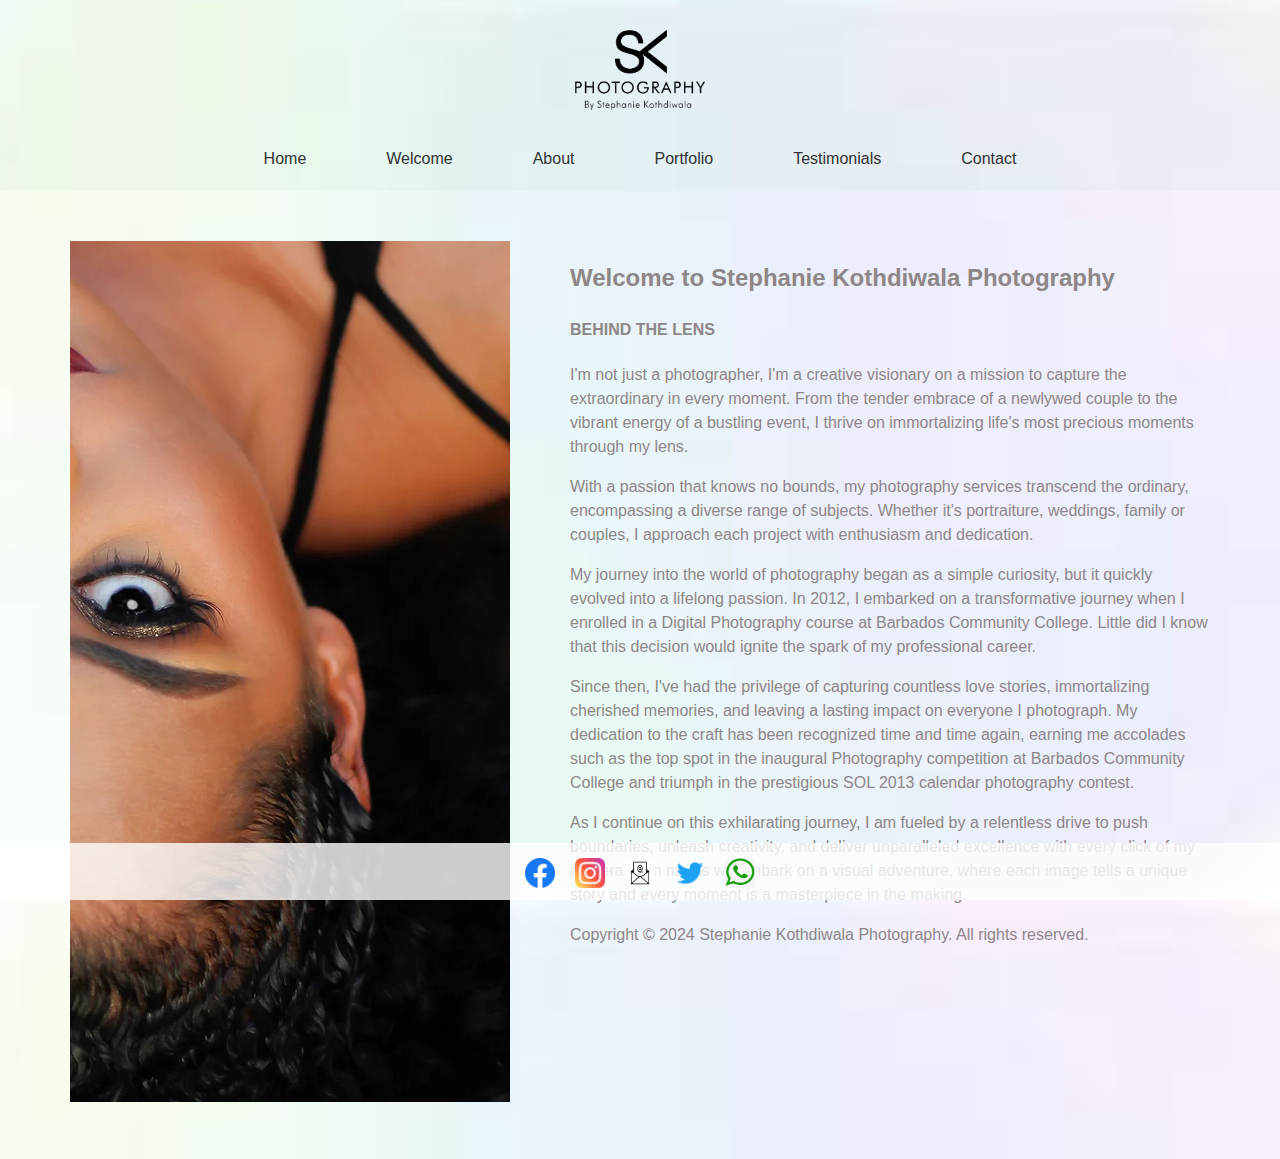
==== about.html @ 561921eb "Add files via upload" ====
<!DOCTYPE html>
<html lang="en">
<head>
    <meta charset="UTF-8">
    <meta name="viewport" content="width=device-width, initial-scale=1.0">
    <title>About the Photographer and Welcome</title>
    <link rel="stylesheet" href="about.css"> 
   
</head>
<body>

    <header>
        <img id="logo" src="skpho.png">
        <nav>
            <a href="index.html">Home</a>
            <a href="welcome.html">Welcome</a>
            <a href="about.html">About</a>
            <div class="dropdown">
                <a href="#">Portfolio</a>
                <div class="dropdown-content">
                    <a href="portraits.html">Portraits</a>
                    <a href="weddings.html">Weddings</a>
                    <a href="family.html">Family</a>
                    <a href="product.html">Product</a>
                    <a href="other.html">Other</a>
                </div>
            </div>   
                <a href="testimonials.html">Testimonials</a>
                <a href="contact.html">Contact</a>
        </nav>
    </header>


<div class="container">
    <div class="column">
           
        <img src="About.jpeg" alt="Photographer Image" alt="Photographer Image">
    </div>
    <div class="column">
        <left><h2>Welcome to Stephanie Kothdiwala Photography</h2></left>
        <p><left><h4>BEHIND THE LENS</h4></left></p>
    
        <p>I'm not just a photographer, I'm a creative visionary on a mission to capture the extraordinary in every moment. 
            From the tender embrace of a newlywed couple to the vibrant energy of a bustling event, I thrive on immortalizing 
            life's most precious moments through my lens.</p>
        <p>With a passion that knows no bounds, my photography services transcend the ordinary, encompassing a diverse range of subjects.
             Whether it's portraiture, weddings, family or couples, I approach each project with enthusiasm and dedication. </p> 
        <p>My journey into the world of photography began as a simple curiosity, but it quickly evolved into a lifelong passion. 
            In 2012, I embarked on a transformative journey when I enrolled in a Digital Photography course at Barbados Community College. 
            Little did I know that this decision would ignite the spark of my professional career.</p>
        <p>Since then, I've had the privilege of capturing countless love stories, immortalizing cherished memories, 
            and leaving a lasting impact on everyone I photograph. My dedication to the craft has been recognized time and time again, 
            earning me accolades such as the top spot in the inaugural Photography competition at Barbados Community College and triumph 
            in the prestigious SOL 2013 calendar photography contest.</p>
        <p>As I continue on this exhilarating journey, I am fueled by a relentless drive to push boundaries, unleash creativity, 
            and deliver unparalleled excellence with every click of my camera. Join me as we embark on a visual adventure, 
            where each image tells a unique story and every moment is a masterpiece in the making.</p>   
      

        <p>Copyright &copy; 2024 Stephanie Kothdiwala Photography. All rights reserved.</p>
    </div>
</div>



<footer>
    <div class="social-icons">
        <a href="https://www.facebook.com/stephaniekothdiwalaphotography/" target="_blank">
            <img src="facebook-icon.png" alt="Facebook" width="30" height="30">
        </a>
        <a href="https://www.instagram.com/stephaniekothdiwalaphotography/" target="_blank">
            <img src="instagram-icon.png" alt="Instagram" width="30" height="30">
        </a>
        <a href="mailto:stephaniekothdiwala@gmail.com" target="_blank">
            <img src="emailBW.png" alt="Email" width="30" height="30">
        </a>
        <a href="https://twitter.com/" target="_blank">
            <img src="twitter-icon.png" alt="Twitter" width="30" height="30">
        </a>
        <a href="https://api.whatsapp.com/send?phone=12345678910" target="_blank">
            <img src="whatsapp-logo.png" alt="WhatsApp" width="30" height="30">
        </a>   
        
    </div>

</footer>

</body>
</html>
---- about.css ----
body {
    margin: 0;
    padding: 0;
    font-family: Verdana, sans-serif;
    background-image: url('pastelbg.jpeg');
    background-size: cover;
    background-position: center;
    height: 100vh;
    color: #8d8787;
    
}

header, footer {
    background-color: rgba(188, 235, 207, 0.15);
    padding: 20px 0;
    text-align: center;

}

#logo {
    width: 10%; /* Relative width */
    color: #8d8787;
    height: auto;
    padding: 10px 0;
    width: 130px;
}

.header {
    background-color: rgba(188, 235, 207, 0.15);
    padding: 20px 0;
    text-align: center;
}
.dropbtn {
    background-color: #04AA6D;
    color: white;
    padding: 16px;
    font-size: 16px;
    border: none;
  }
  
  .dropdown {
    position: relative;
    display: inline-block;
  }
  
  .dropdown-content {
    display: none;
    position: absolute;
    background-color: transparent;
    min-width: 160px;
    box-shadow: 0px 8px 16px 0px rgba(0,0,0,0.2);
    z-index: 1;
  }
  
  .dropdown-content a {
    color: black;
    padding: 12px 16px;
    text-decoration: none;
    display: block;
  }
  
  .dropdown-content a:hover {background-color: #ddd;}
  
  .dropdown:hover .dropdown-content {display: block;}
  
  .dropdown:hover .dropbtn {background-color: #3e8e41;}

nav {
    margin-top: 20px;
    display: flex; /* Flexbox */
    justify-content: center; /* Center items horizontally */
}

nav a {
    text-decoration: none;
    color: #333;
    margin: 0 40px;
}

nav ul {
    list-style-type: none;
    padding: 0;
    margin: 0;
}
nav ul li {
    display: inline; /* Display menu items horizontally */
    margin-right: 20px; /* Add spacing between menu items */
}

/*The following Overall, this code adjusts the layout of the navigation menu when the screen width is 768 pixels or less, making it more suitable 
for smaller screens or mobile devices by stacking menu items vertically and centering them within the navigation container.*/
@media screen and (max-width: 768px) {
    nav {
        flex-direction: column; /* Stack menu items vertically */
        align-items: center; /* Center align vertically */
    }
    
    nav ul li {
        display: block; /* Display menu items vertically */
        margin: 10px 0; /* Add spacing between menu items */
    }
}

body {
    font-family: Arial, sans-serif;
    margin: 0;
    padding: 0;
}
body {
    font-family: Verdana, sans-serif;
    margin: 0;
    padding: 0;
    line-height: 1.5; /* Adjust the line-height value to increase or decrease space between lines */
}
.container {
    width: 1200px; /*Adjust width of entire container*/
    margin:  auto;
    padding: 20px;
    display: flex;
    justify-content: space-between; /* Align columns */
}
.column {
   
        width: auto;
        padding: 30px;
        box-sizing: border-box;
        margin: 0 0px;  /*Add margin for spacing between columns */
        text-align: left;
    }

    .img {
        max-width: 300%; /* Adjust the max-width property to widen the image */
        height: auto; /* Maintain aspect ratio */
        display: block;
        margin: 0 auto;
    }
    
.social-icons {
    display: flex;
    justify-content: center;
    align-items: center;
    margin-top: 10px;
}
.social-icons a {
    margin: 0 10px; /* Adjust margin as needed */

}

footer {
    position: fixed;
    bottom: 0;
    width: 100%;
    background-color: rgba(254, 254, 254, 0.8);
    padding: 5px 0;
    text-align: center;
}

footer a {
    margin: 0 10px;
    color: #333;
}
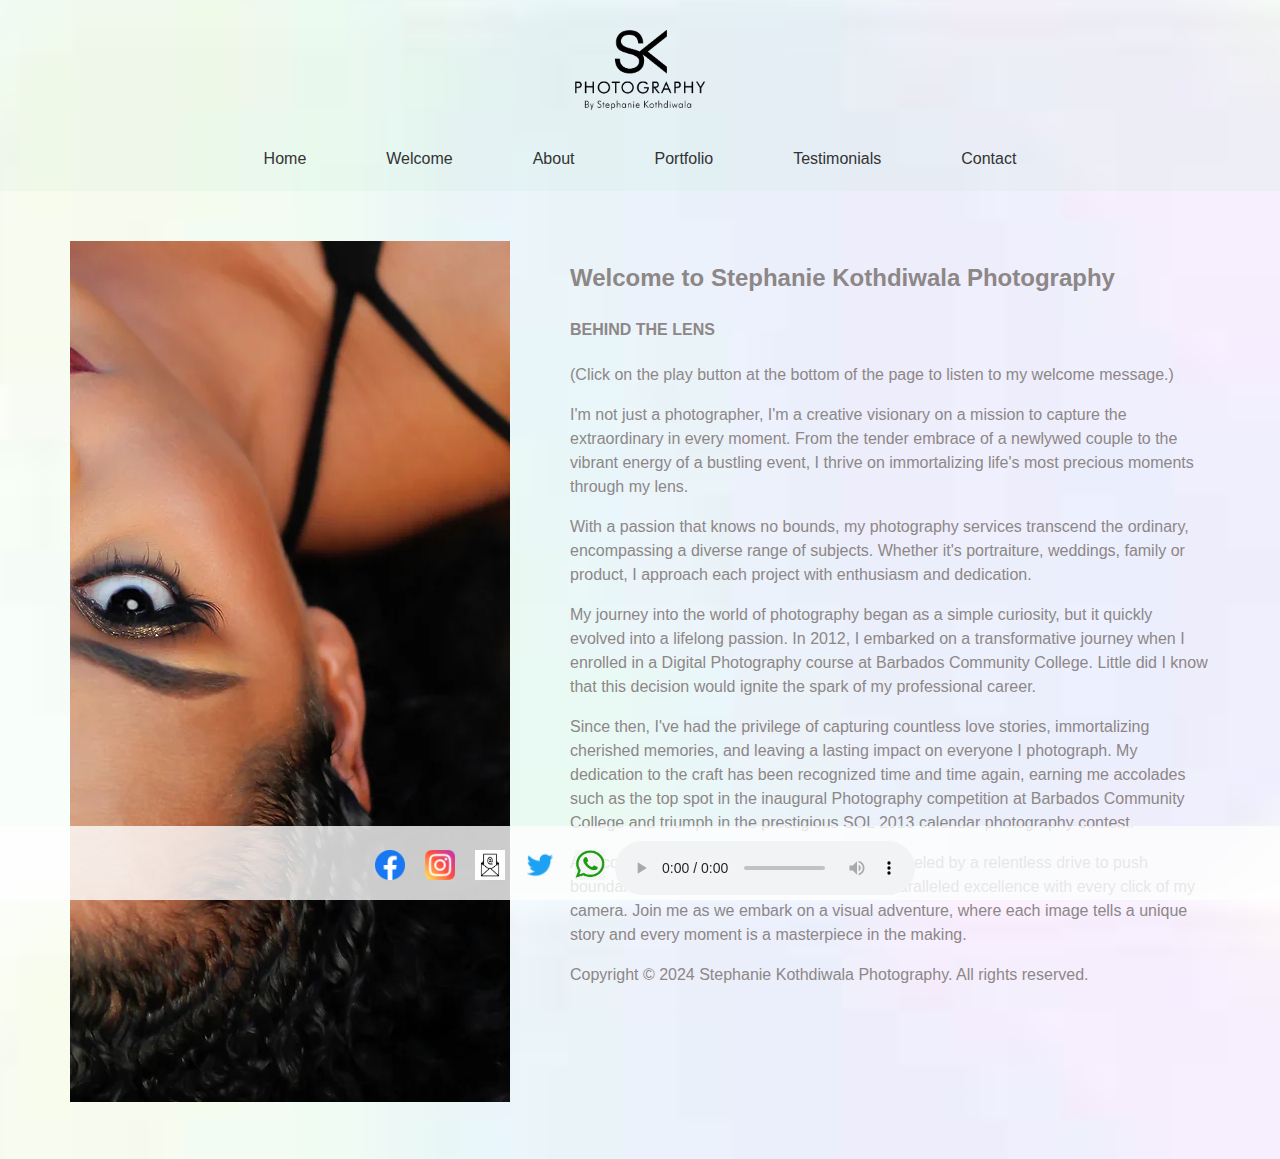
==== commit 86bf617b: "Add files via upload" ====
--- a/about.html
+++ b/about.html
@@ -4,7 +4,7 @@
     <meta charset="UTF-8">
     <meta name="viewport" content="width=device-width, initial-scale=1.0">
     <title>About the Photographer and Welcome</title>
-    <link rel="stylesheet" href="about.css"> 
+    <link rel="stylesheet" href="welcome.css"> 
    
 </head>
 <body>
@@ -39,12 +39,14 @@
     <div class="column">
         <left><h2>Welcome to Stephanie Kothdiwala Photography</h2></left>
         <p><left><h4>BEHIND THE LENS</h4></left></p>
-    
+        
+        <p> (Click on the play button at the bottom of the page to listen to my welcome message.)</p>
+ 
         <p>I'm not just a photographer, I'm a creative visionary on a mission to capture the extraordinary in every moment. 
             From the tender embrace of a newlywed couple to the vibrant energy of a bustling event, I thrive on immortalizing 
             life's most precious moments through my lens.</p>
         <p>With a passion that knows no bounds, my photography services transcend the ordinary, encompassing a diverse range of subjects.
-             Whether it's portraiture, weddings, family or couples, I approach each project with enthusiasm and dedication. </p> 
+             Whether it's portraiture, weddings, family or product, I approach each project with enthusiasm and dedication. </p> 
         <p>My journey into the world of photography began as a simple curiosity, but it quickly evolved into a lifelong passion. 
             In 2012, I embarked on a transformative journey when I enrolled in a Digital Photography course at Barbados Community College. 
             Little did I know that this decision would ignite the spark of my professional career.</p>
@@ -56,8 +58,8 @@
             and deliver unparalleled excellence with every click of my camera. Join me as we embark on a visual adventure, 
             where each image tells a unique story and every moment is a masterpiece in the making.</p>   
       
-
         <p>Copyright &copy; 2024 Stephanie Kothdiwala Photography. All rights reserved.</p>
+        
     </div>
 </div>
 
@@ -79,7 +81,13 @@
         </a>
         <a href="https://api.whatsapp.com/send?phone=12345678910" target="_blank">
             <img src="whatsapp-logo.png" alt="WhatsApp" width="30" height="30">
-        </a>   
+        </a> 
+
+        <audio controls autoplay>
+            <source src="Ayra Starr-Rush.ogg" type="audio/ogg">
+            <source src="Ayra Starr-Rush.mp3" type="audio/mpeg">
+            Your browser does not support the audio element.
+        </audio>   
         
     </div>
 
--- a/welcome.css
+++ b/welcome.css
@@ -0,0 +1,163 @@
+body {
+    margin: 0;
+    padding: 0;
+    font-family: Verdana, sans-serif;
+    background-image: url('pastelbg.jpeg');
+    background-size: cover;
+    background-position: center;
+    height: 100vh;
+    color: #8d8787;
+    
+}
+
+header, footer {
+    background-color: rgba(188, 235, 207, 0.15);
+    padding: 20px 0;
+    text-align: center;
+
+}
+
+#logo {
+    width: 10%; /* Relative width */
+    color: #8d8787;
+    height: auto;
+    padding: 10px 0;
+    width: 130px;
+}
+
+.header {
+    background-color: rgba(188, 235, 207, 0.15);
+    padding: 20px 0;
+    text-align: center;
+}
+.dropbtn {
+    background-color: #04AA6D;
+    color: white;
+    padding: 16px;
+    font-size: 16px;
+    border: none;
+  }
+  
+  .dropdown {
+    position: relative;
+    display: inline-block;
+  }
+  
+  .dropdown-content {
+    display: none;
+    position: absolute;
+    background-color: transparent;
+    min-width: 160px;
+    box-shadow: 0px 8px 16px 0px rgba(0,0,0,0.2);
+    z-index: 1;
+  }
+  
+  .dropdown-content a {
+    color: black;
+    padding: 12px 16px;
+    text-decoration: none;
+    display: block;
+  }
+  
+  .dropdown-content a:hover {background-color: #ddd;}
+  
+  .dropdown:hover .dropdown-content {display: block;}
+  
+  .dropdown:hover .dropbtn {background-color: #3e8e41;}
+
+nav {
+    margin-top: 20px;
+    display: flex; /* Flexbox */
+    justify-content: center; /* Center items horizontally */
+}
+
+nav a {
+    text-decoration: none;
+    color: #333;
+    margin: 0 40px;
+}
+
+nav ul {
+    list-style-type: none;
+    padding: 0;
+    margin: 0;
+}
+nav ul li {
+    display: inline; /* Display menu items horizontally */
+    margin-right: 20px; /* Add spacing between menu items */
+}
+
+/*The following Overall, this code adjusts the layout of the navigation menu when the screen width is 768 pixels or less, making it more suitable 
+for smaller screens or mobile devices by stacking menu items vertically and centering them within the navigation container.*/
+@media screen and (max-width: 768px) {
+    nav {
+        flex-direction: column; /* Stack menu items vertically */
+        align-items: center; /* Center align vertically */
+    }
+    
+    nav ul li {
+        display: block; /* Display menu items vertically */
+        margin: 10px 0; /* Add spacing between menu items */
+    }
+}
+
+body {
+    font-family: Arial, sans-serif;
+    margin: 0;
+    padding: 0;
+}
+body {
+    font-family: Verdana, sans-serif;
+    margin: 0;
+    padding: 0;
+    line-height: 1.5; /* Adjust the line-height value to increase or decrease space between lines */
+}
+.container {
+    width: 1200px; /*Adjust width of entire container*/
+    margin:  auto;
+    padding: 20px;
+    display: flex;
+    justify-content: space-between; /* Align columns */
+}
+.column {
+   
+        width: auto;
+        padding: 30px;
+        box-sizing: border-box;
+        margin: 0 0px;  /*Add margin for spacing between columns */
+        text-align: left;
+    }
+
+    .img {
+        max-width: 300%; /* Adjust the max-width property to widen the image */
+        height: auto; /* Maintain aspect ratio */
+        display: block;
+        margin: 0 auto;
+    }
+    
+.social-icons {
+    display: flex;
+    justify-content: center;
+    align-items: center;
+    margin-top: 10px;
+}
+.social-icons a {
+    margin: 0 10px; /* Adjust margin as needed */
+
+}
+
+footer {
+    position: fixed;
+    bottom: 0;
+    width: 100%;
+    background-color: rgba(254, 254, 254, 0.8);
+    padding: 5px 0;
+    text-align: center;
+}
+
+footer a {
+    margin: 0 10px;
+    color: #333;
+}
+
+
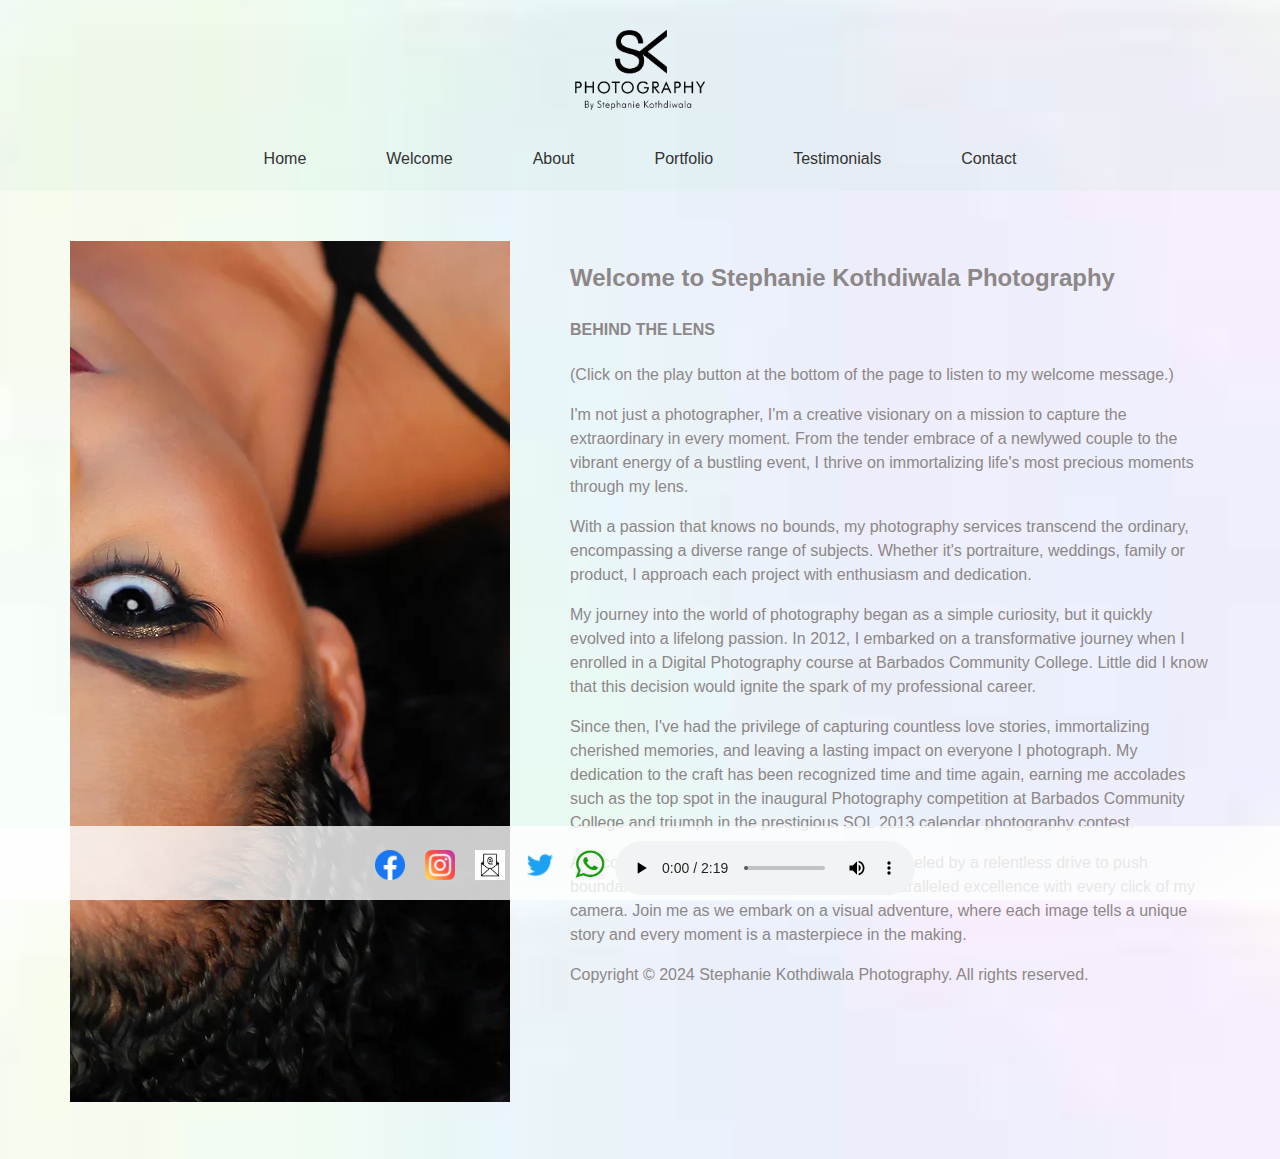
==== commit d6d52bc3: "Add files via upload" ====
--- a/about.html
+++ b/about.html
@@ -84,8 +84,7 @@
         </a> 
 
         <audio controls autoplay>
-            <source src="Ayra Starr-Rush.ogg" type="audio/ogg">
-            <source src="Ayra Starr-Rush.mp3" type="audio/mpeg">
+            <source src="welcome-msg.mp3" type="audio/mpeg">
             Your browser does not support the audio element.
         </audio>   
         
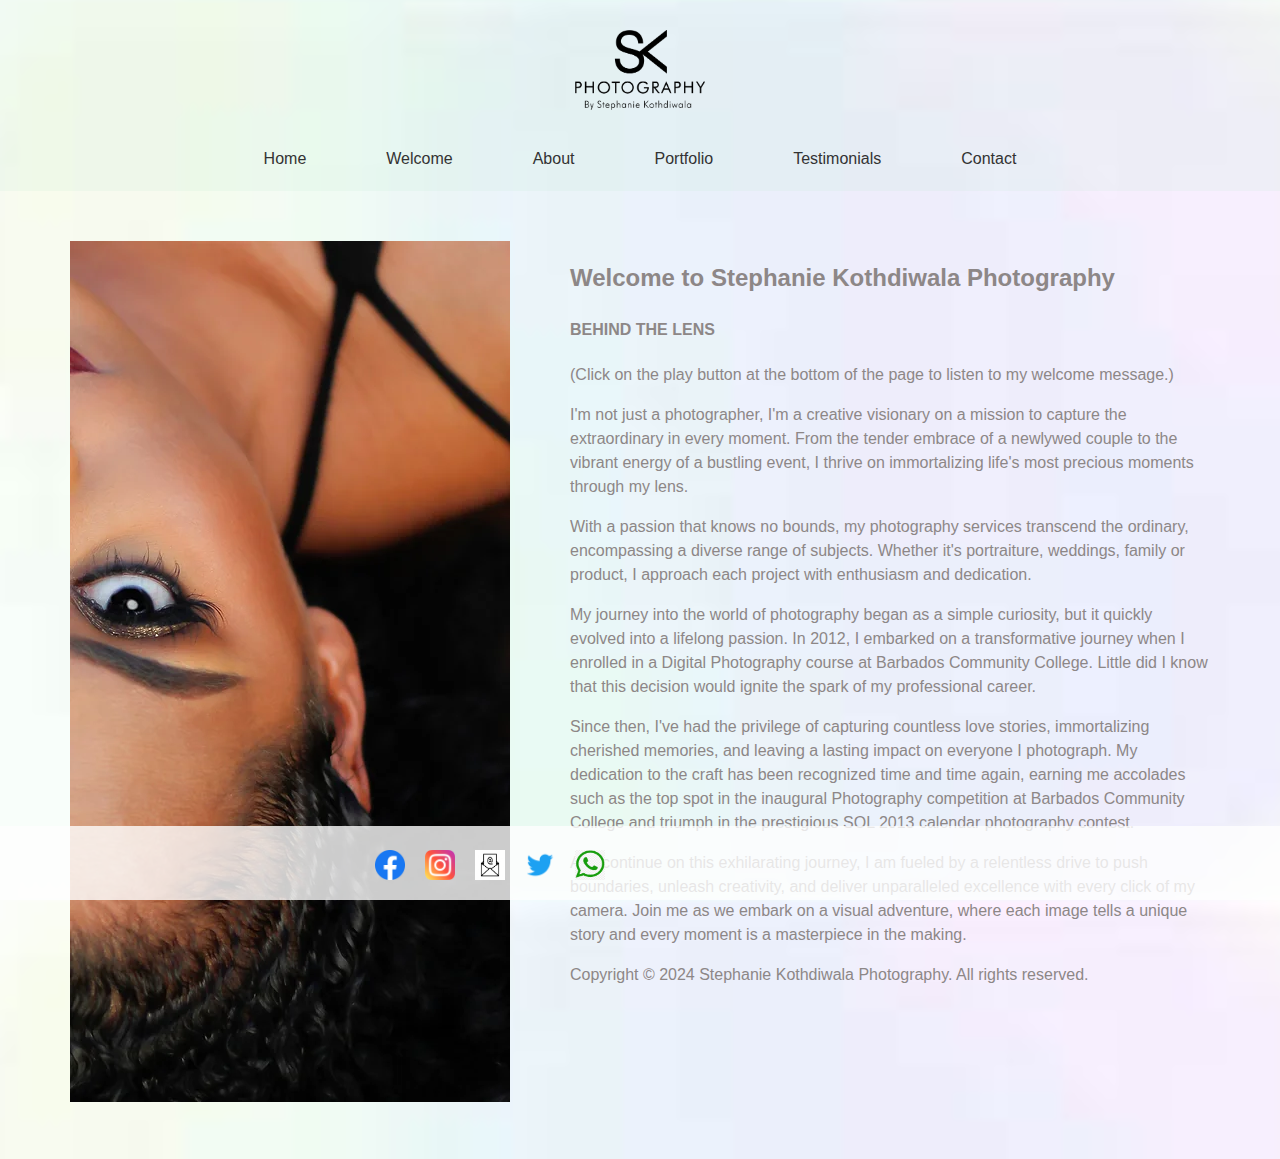
==== commit 673f68b5: "Add files via upload" ====
--- a/about.html
+++ b/about.html
@@ -82,6 +82,12 @@
         <a href="https://api.whatsapp.com/send?phone=12345678910" target="_blank">
             <img src="whatsapp-logo.png" alt="WhatsApp" width="30" height="30">
         </a> 
+        
+ <style>
+        audio::-webkit-media-controls {
+            display: none;
+        }
+</style>
 
         <audio controls autoplay>
             <source src="welcome-msg.mp3" type="audio/mpeg">
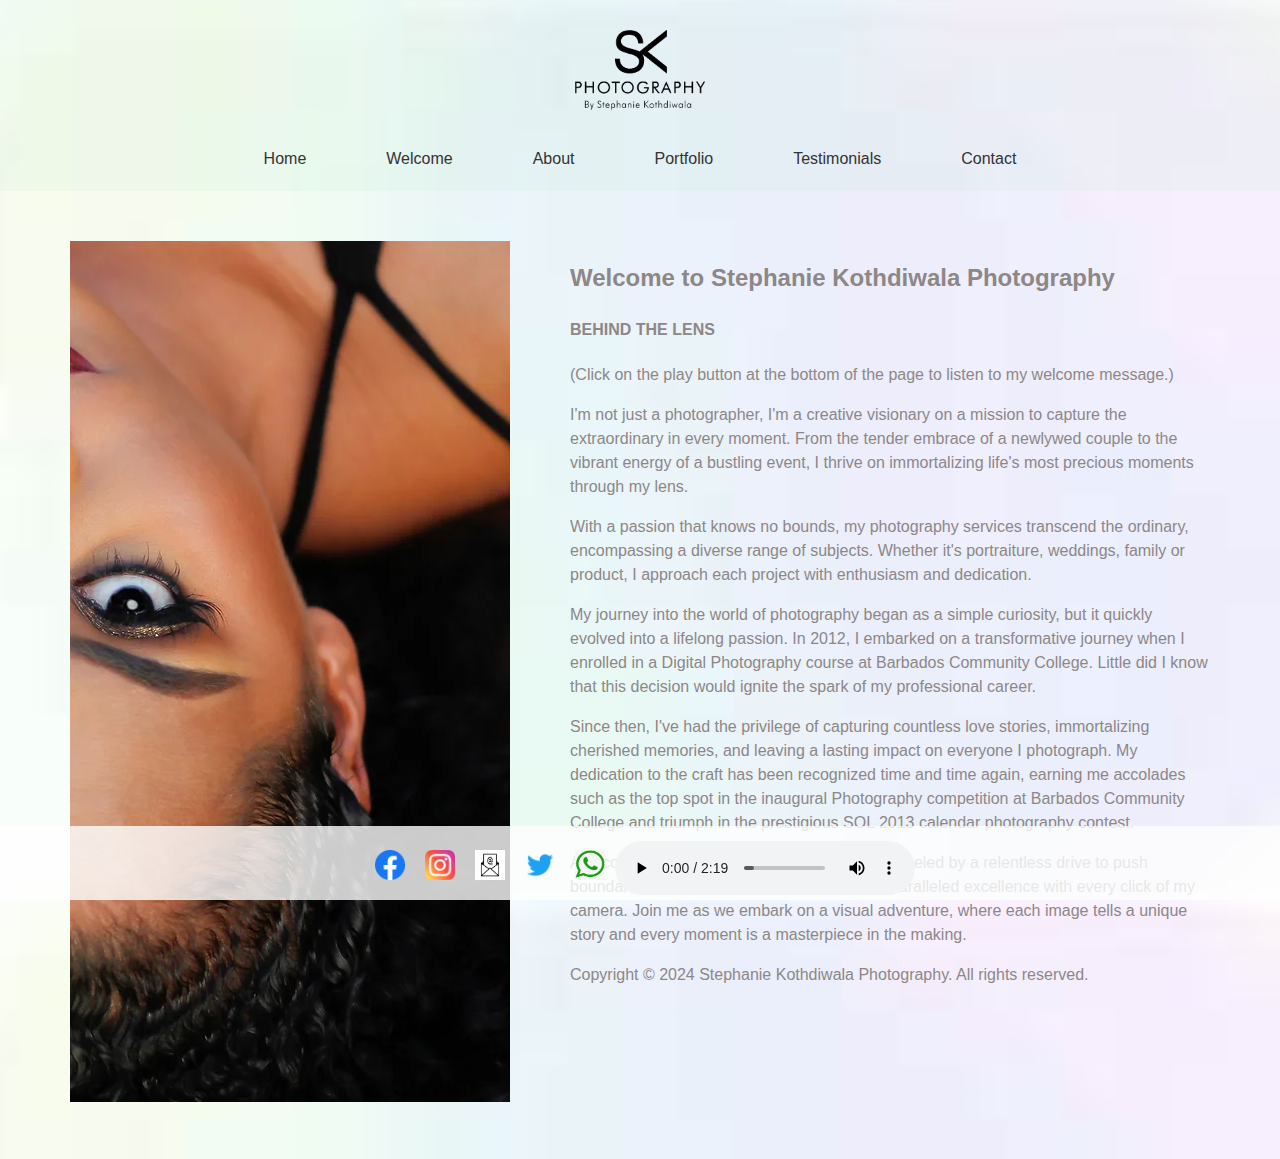
==== commit 92033205: "Add files via upload" ====
--- a/about.html
+++ b/about.html
@@ -82,12 +82,6 @@
         <a href="https://api.whatsapp.com/send?phone=12345678910" target="_blank">
             <img src="whatsapp-logo.png" alt="WhatsApp" width="30" height="30">
         </a> 
-        
- <style>
-        audio::-webkit-media-controls {
-            display: none;
-        }
-</style>
 
         <audio controls autoplay>
             <source src="welcome-msg.mp3" type="audio/mpeg">
